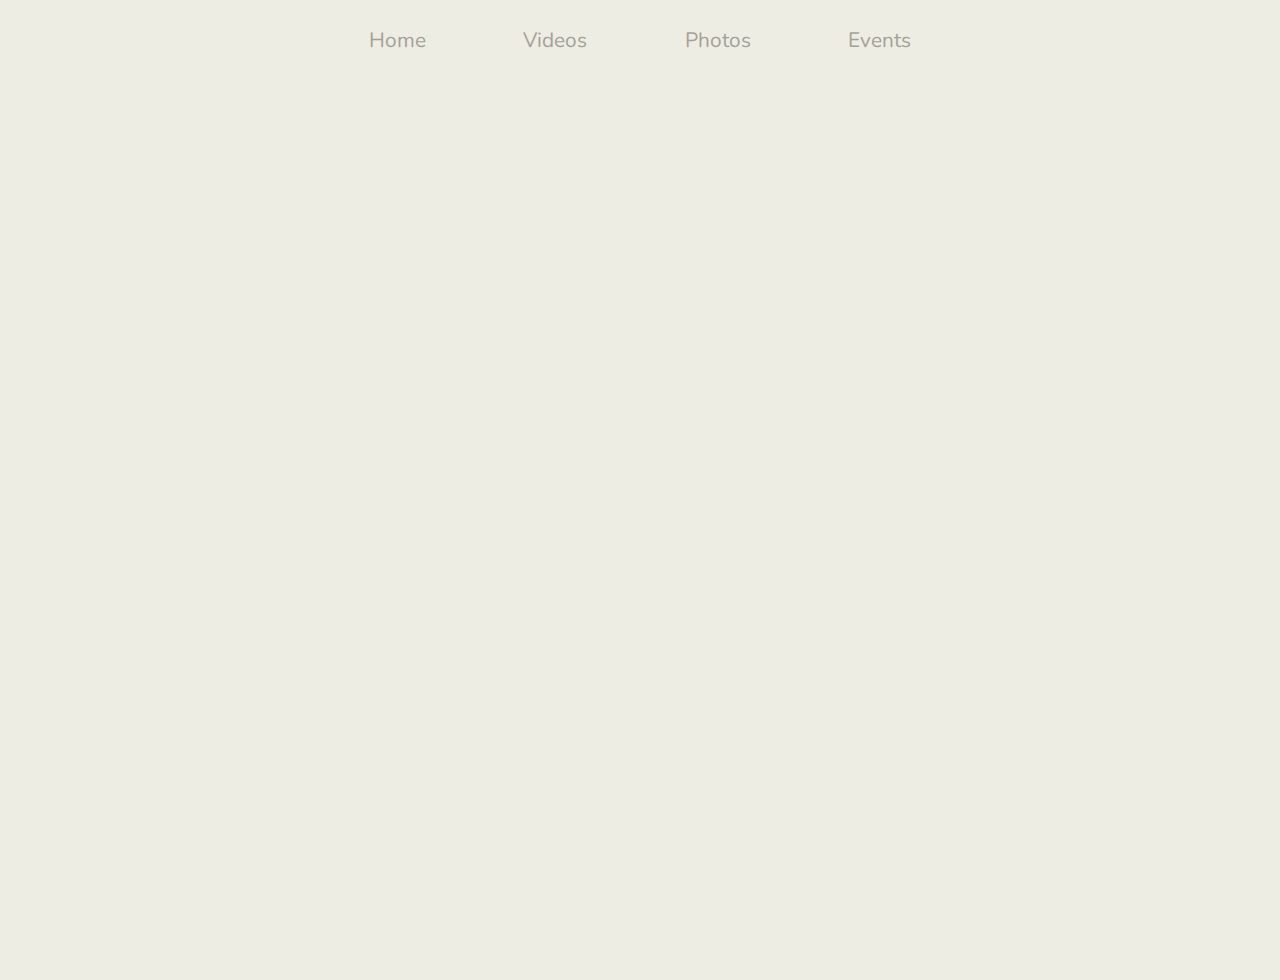
==== video.html @ c13db30a "changed the look of the site" ====
<!DOCTYPE html>
<html lang="en" dir="ltr">
  <head>
    <meta charset="utf-8">
    <title>Eau Claire Mountain Biking</title>
    <link href="https://fonts.googleapis.com/css?family=Archivo+Narrow|Bitter|Noto+Sans|Rubik|Nunito" rel="stylesheet">
    <link rel="stylesheet" href="stylesheets/styles.css" type="text/css">
  </head>
  <body>
    <header>
      <nav id="mainNav">
        <ul>
          <li><a href="index.html">Home</a></li>
          <li><a href="video.html">Videos</a></li>
          <li><a href="#">Photos</a></li>
          <li><a href="#">Events</a></li>
        </ul>
      </nav>
    </header>
    <main>
      <section>
        <div class="videos">
          <article class="video">

          </article>
          <article class="video">

          </article>
          <article class="video">

          </article>
          <article class="video">

          </article>
          <article class="video">

          </article>
          <article class="video">

          </article>
          <article class="video">

          </article>
        </div>
      </section>
    </main>
  </body>
</html>
---- stylesheets/styles.css ----
html {
  height: 100%;
}

body {
  margin: 0;
  padding: 0;
  font-family: 'Nunito';
  font-size: 1.3em;
  color: #000;
  background-color: #EDEDE4;
  -webkit-background-size: cover;
  background-size: cover;
  cursor: default;
  height: 100%;
}

#fi {
  color: #EDEDE4;
  color: #F74906;
  color: #554E44;
  color: #fffff;
}

header {
  display: flex;
  justify-content: center;
}

#mainNav {
  display: flex;
  height: 80px;
  background-color: #EDEDE4;
  opacity: .6;
  transition: opacity .7s ease-out;
  width: 50%;
  align-items: center;
  justify-content: center;
}

#mainNav ul {
  display: -ms-flexbox;
  display: -webkit-flex;
  display: flex;
  -ms-flex-align: center;
  -webkit-align-items: center;
  -webkit-box-align: center;
  align-items: center;
  justify-content: center;
  margin: 0;
  padding: 0;
  text-decoration: none;
  list-style-type: none;
  width: 100%;
}

#mainNav li {
  display: flex;
  flex-grow: 1;
  align-items: center;
  justify-content: center;
}

#mainNav a {
  text-decoration: none;
}

#mainNav a:hover {
  padding-top: 15px;
  border-top: solid 3px #746e65;
}

a:link, a::after, a::before, a:visited {
  color: #746e65;
}

main {
  position: relative;
  margin-left: auto;
  margin-right: auto;
  width: 100%;
  height: 100%;
}

#welcome_panel {
  display: flex;
  margin: 0;
  height: 100%;
  flex-direction: column;
  flex-basis: 0;
}

.page_panel {
  position: relative;
  flex-grow: 1;
  height: auto;
  margin-bottom: 5%;
}

.notfirst {
  border-top: solid 2px #D8D2C8;
  width: 70%;
  padding-top: 5%;
  margin-left: auto;
  margin-right: auto;
}

#coverPhoto {
  display: flex;
  background-image: url(../images/coverPhoto.jpg);
  background-size: cover;
  background-repeat: no-repeat;
  background-position: center;
  width: 100%;
}

.icon {
  height: 200px;
  width: 200px;
}

#mainNav:hover {
  opacity: .8;
}

.siteInfo {
  display: flex;
  flex-direction: row;
}

.info {
  display: flex;
  flex-grow: 1;
  justify-content: center;
  align-items: center;
  color: #554E44;
  flex-direction: column;
}

.info a {
  display: flex;
  flex-direction: column;
  text-decoration: none;
  justify-content: center;
  align-items: center;
}
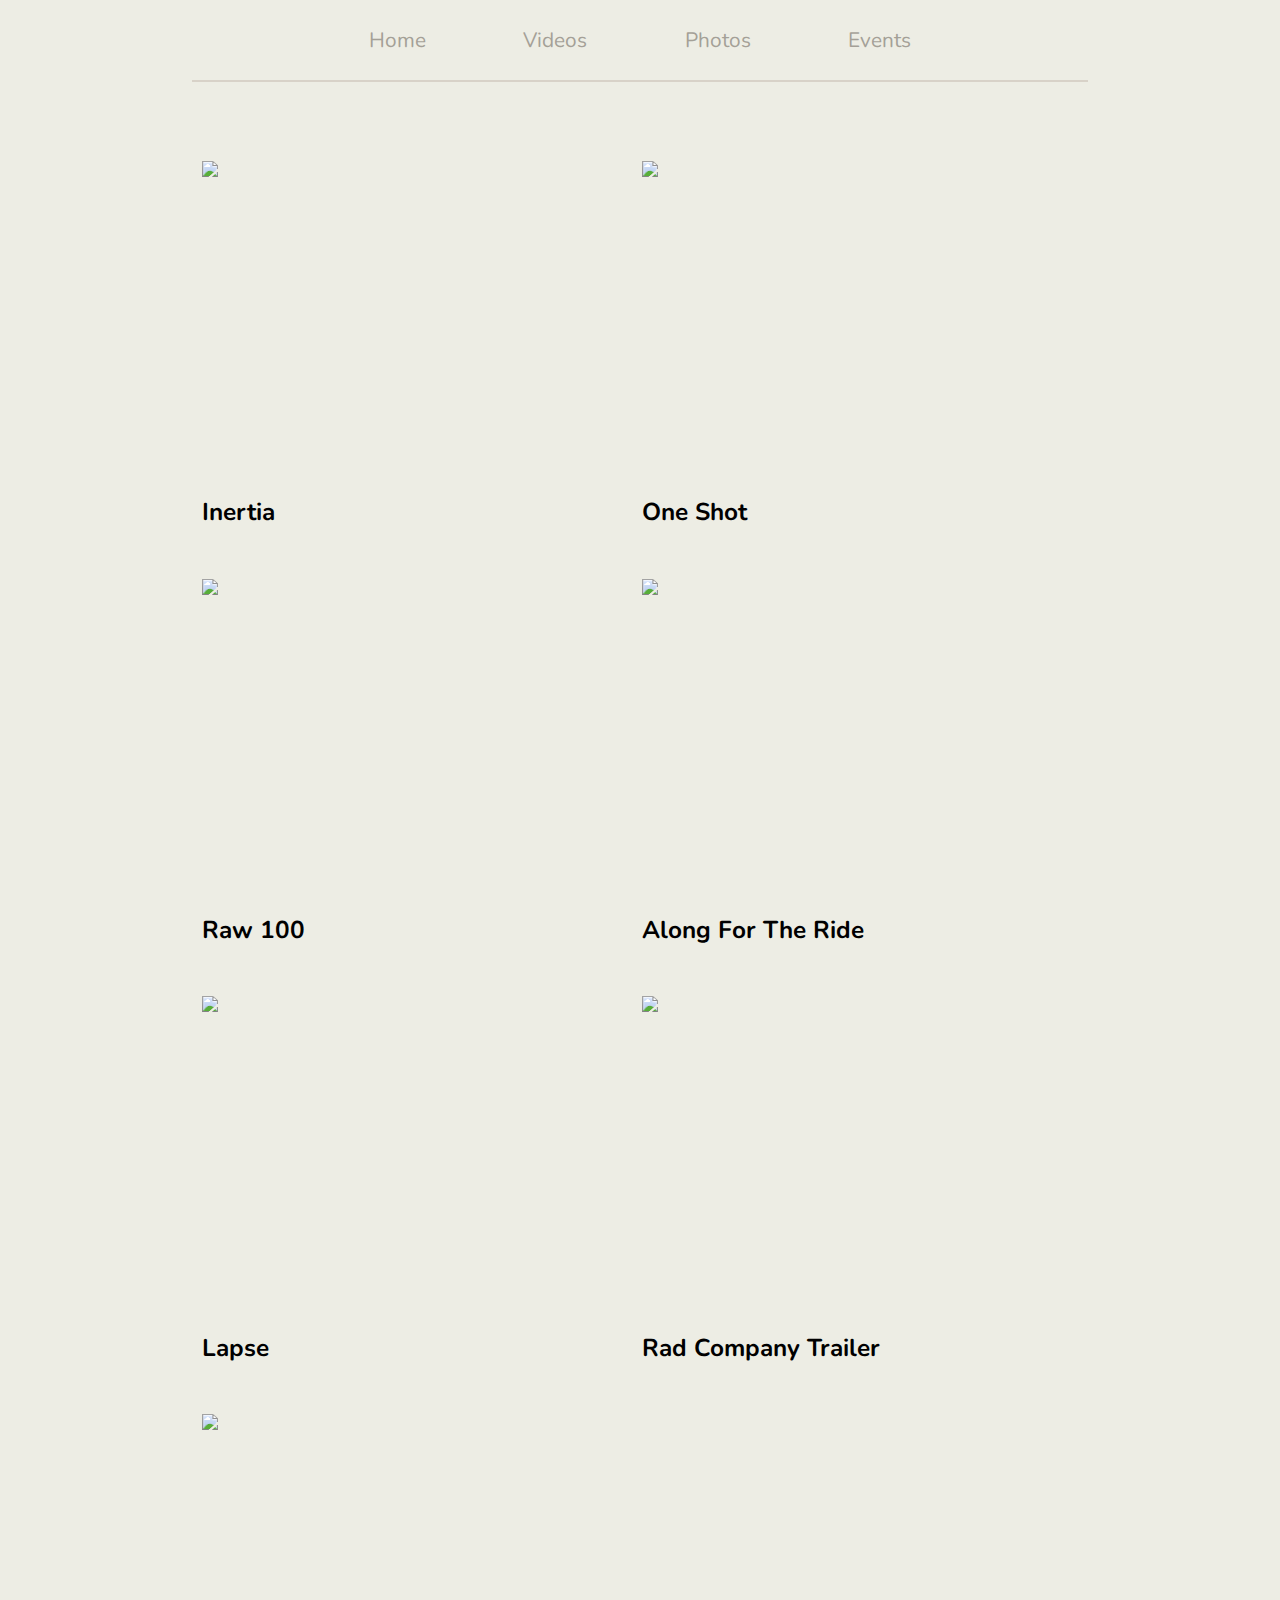
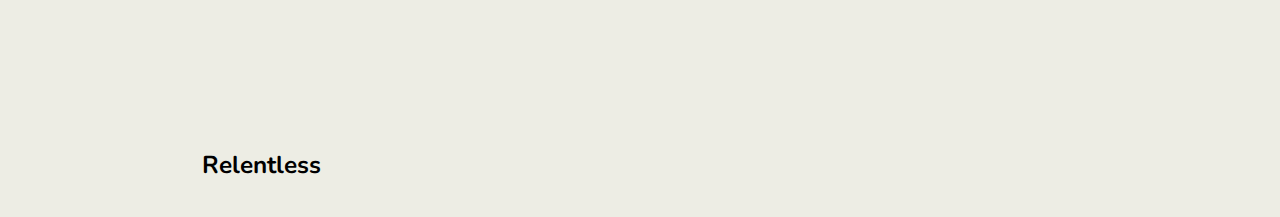
==== commit 48d69f35: "added video page and some js" ====
--- a/video.html
+++ b/video.html
@@ -18,31 +18,47 @@
       </nav>
     </header>
     <main>
-      <section>
+      <section class="notfirst">
         <div class="videos">
           <article class="video">
-
+            <div class="youtube-player" data-id="QNOsdjSs4F8"></div>
+            <!-- <iframe src="https://www.youtube.com/embed/QNOsdjSs4F8" width="420" height="315" frameBorder="0"></iframe> -->
+            <h3>Inertia</h3>
           </article>
           <article class="video">
-
+            <div class="youtube-player" data-id="5ud5T5I4XcA"></div>
+            <!-- <iframe src="https://www.youtube.com/embed/5ud5T5I4XcA" width="420" height="315" frameBorder="0"></iframe> -->
+            <h3>One Shot</h3>
           </article>
           <article class="video">
-
+            <div class="youtube-player" data-id="74fhD_DNGQY"></div>
+            <!-- <iframe src="https://www.youtube.com/embed/74fhD_DNGQY" width="420" height="315" frameBorder="0"></iframe> -->
+            <h3>Raw 100</h3>
           </article>
           <article class="video">
-
+            <div class="youtube-player" data-id="hPciqeCFcek"></div>
+            <!-- <iframe src="https://www.youtube.com/embed/hPciqeCFcek" width="420" height="315" frameBorder="0"></iframe> -->
+            <h3>Along For The Ride</h3>
           </article>
           <article class="video">
-
+            <div class="youtube-player" data-id="Y5J6v0-VCdY"></div>
+            <!-- <iframe src="https://www.youtube.com/embed/Y5J6v0-VCdY" width="420" height="315" frameBorder="0"></iframe> -->
+            <h3>Lapse</h3>
           </article>
           <article class="video">
-
+            <div class="youtube-player" data-id="dr-4LbSSriY"></div>
+            <!-- <iframe src="https://www.youtube.com/embed/dr-4LbSSriY" width="420" height="315" frameBorder="0"></iframe> -->
+            <h3>Rad Company Trailer</h3>
           </article>
           <article class="video">
-
+            <div class="youtube-player" data-id="bfK7jdrX5r4"></div>
+            <!-- <iframe src="https://www.youtube.com/embed/bfK7jdrX5r4" width="420" height="315" frameBorder="0"></iframe> -->
+            <h3>Relentless</h3>
           </article>
         </div>
       </section>
     </main>
   </body>
+  <script src="https://code.jquery.com/jquery-3.3.1.slim.min.js" integrity="sha256-3edrmyuQ0w65f8gfBsqowzjJe2iM6n0nKciPUp8y+7E=" crossorigin="anonymous"></script>
+  <script src="js/my.js"></script>
 </html>
--- a/stylesheets/styles.css
+++ b/stylesheets/styles.css
@@ -144,3 +144,20 @@
   justify-content: center;
   align-items: center;
 }
+
+.videos {
+  display: flex;
+  flex-direction: row;
+  flex-wrap: wrap;
+  justify-content: flex-start;
+  align-content: flex-start;
+}
+
+.video {
+  padding: 10px 10px 10px 10px;
+}
+
+.youtube-player {
+  height: 315px;
+  width: 420px;
+}
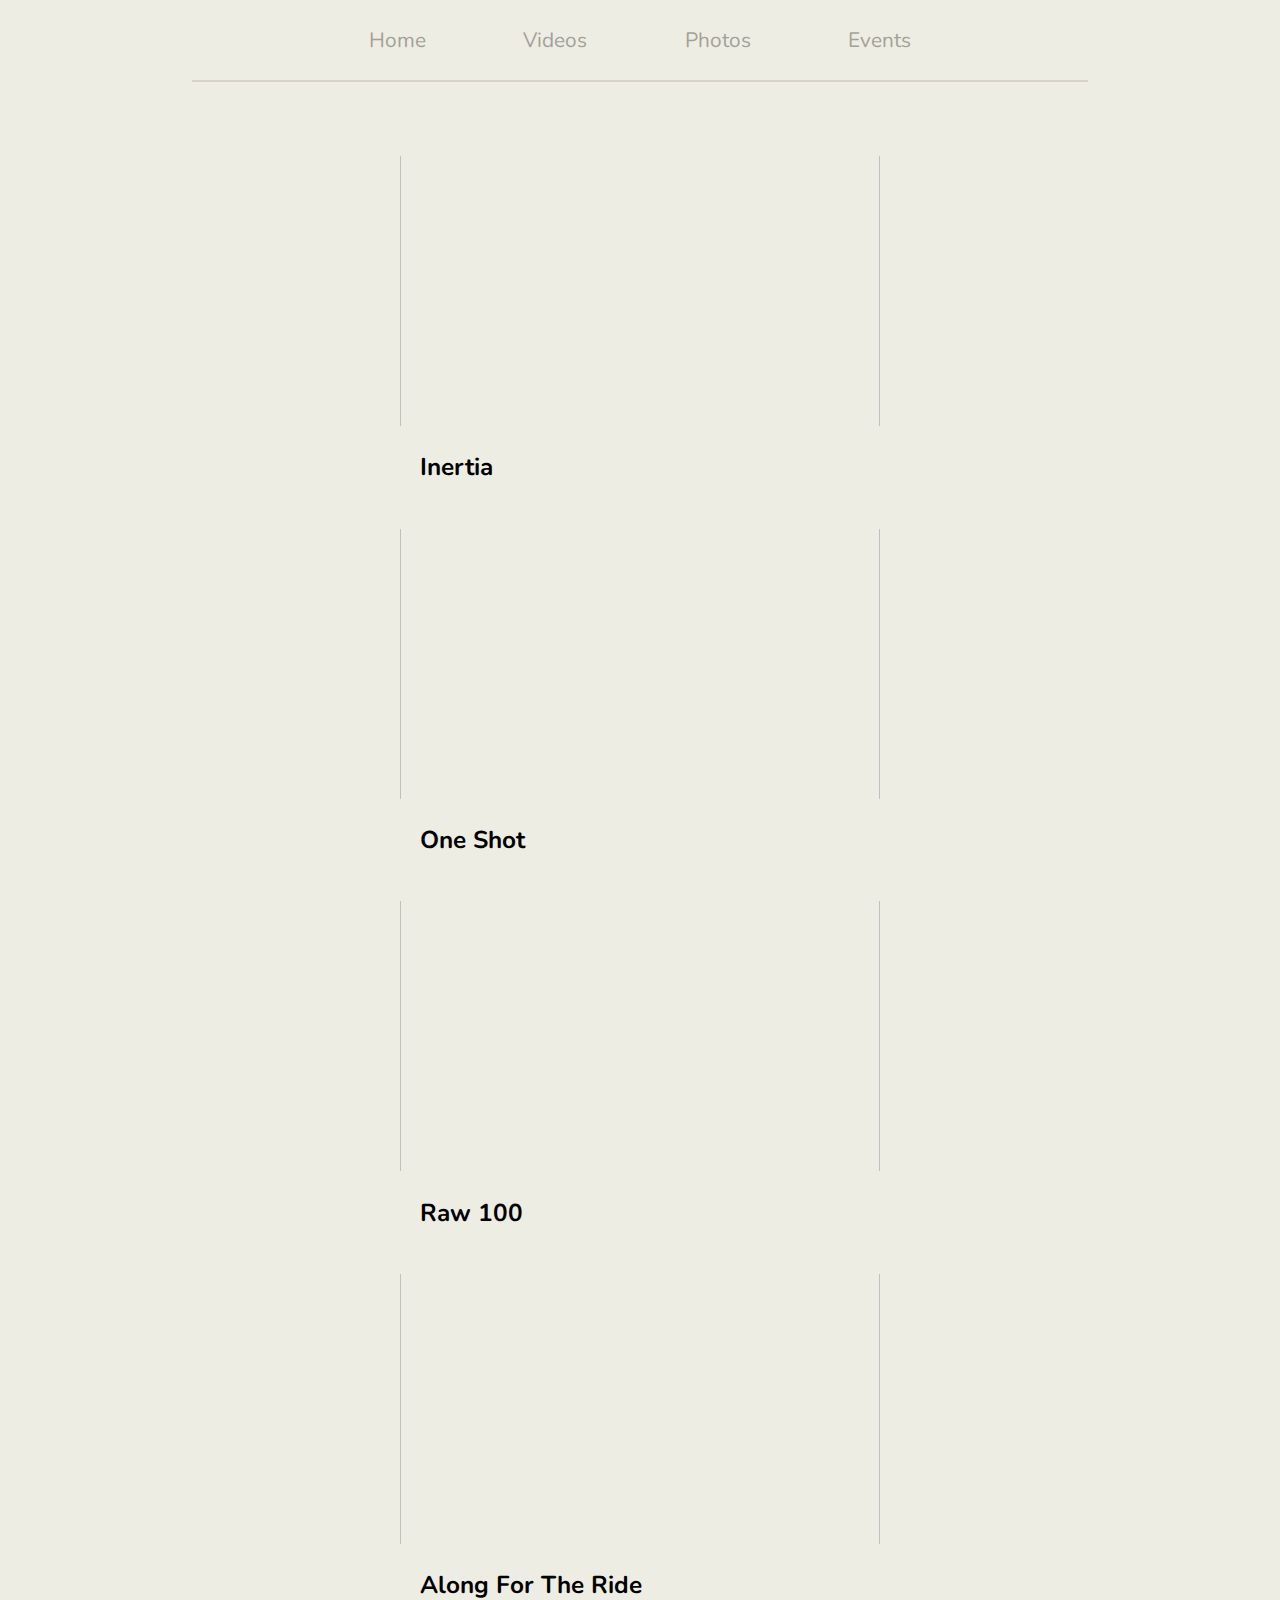
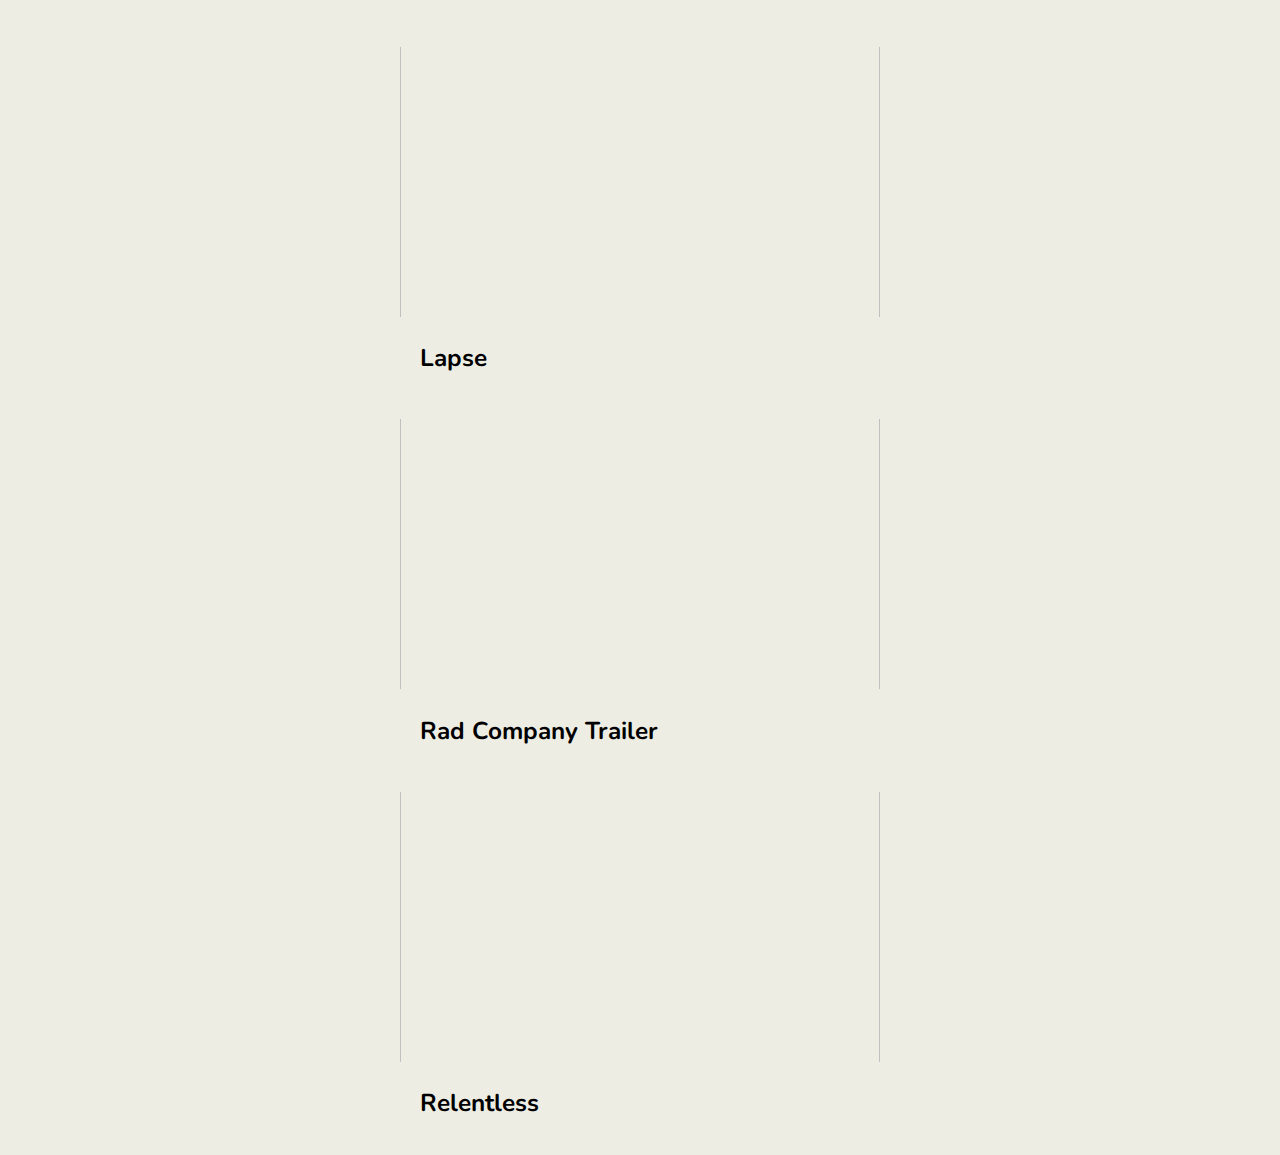
==== commit b677a1d5: "imac css added" ====
--- a/video.html
+++ b/video.html
@@ -22,37 +22,30 @@
         <div class="videos">
           <article class="video">
             <div class="youtube-player" data-id="QNOsdjSs4F8"></div>
-            <!-- <iframe src="https://www.youtube.com/embed/QNOsdjSs4F8" width="420" height="315" frameBorder="0"></iframe> -->
             <h3>Inertia</h3>
           </article>
           <article class="video">
             <div class="youtube-player" data-id="5ud5T5I4XcA"></div>
-            <!-- <iframe src="https://www.youtube.com/embed/5ud5T5I4XcA" width="420" height="315" frameBorder="0"></iframe> -->
             <h3>One Shot</h3>
           </article>
           <article class="video">
             <div class="youtube-player" data-id="74fhD_DNGQY"></div>
-            <!-- <iframe src="https://www.youtube.com/embed/74fhD_DNGQY" width="420" height="315" frameBorder="0"></iframe> -->
             <h3>Raw 100</h3>
           </article>
           <article class="video">
             <div class="youtube-player" data-id="hPciqeCFcek"></div>
-            <!-- <iframe src="https://www.youtube.com/embed/hPciqeCFcek" width="420" height="315" frameBorder="0"></iframe> -->
             <h3>Along For The Ride</h3>
           </article>
           <article class="video">
             <div class="youtube-player" data-id="Y5J6v0-VCdY"></div>
-            <!-- <iframe src="https://www.youtube.com/embed/Y5J6v0-VCdY" width="420" height="315" frameBorder="0"></iframe> -->
             <h3>Lapse</h3>
           </article>
           <article class="video">
             <div class="youtube-player" data-id="dr-4LbSSriY"></div>
-            <!-- <iframe src="https://www.youtube.com/embed/dr-4LbSSriY" width="420" height="315" frameBorder="0"></iframe> -->
             <h3>Rad Company Trailer</h3>
           </article>
           <article class="video">
             <div class="youtube-player" data-id="bfK7jdrX5r4"></div>
-            <!-- <iframe src="https://www.youtube.com/embed/bfK7jdrX5r4" width="420" height="315" frameBorder="0"></iframe> -->
             <h3>Relentless</h3>
           </article>
         </div>
--- a/stylesheets/styles.css
+++ b/stylesheets/styles.css
@@ -149,15 +149,39 @@
   display: flex;
   flex-direction: row;
   flex-wrap: wrap;
-  justify-content: flex-start;
-  align-content: flex-start;
+  justify-content: space-evenly;
 }
 
 .video {
   padding: 10px 10px 10px 10px;
 }
 
+.video h3 {
+  padding-left: 20px;
+}
+
 .youtube-player {
-  height: 315px;
-  width: 420px;
+  height: auto;
+  width: auto;
 }
+
+.videoThumb {
+  display: flex;
+  align-items: center;
+  justify-content: center;
+  height: 270px;
+  width: 480px;
+  overflow: hidden;
+}
+
+.thumbNail {
+  width: 480px;
+  height: 360px;
+  padding: 10px 10px 10px 10px;
+  vertical-align: middle;
+}
+
+#clickedVideo {
+  width: 1440px;
+  height: 1080px;
+}
